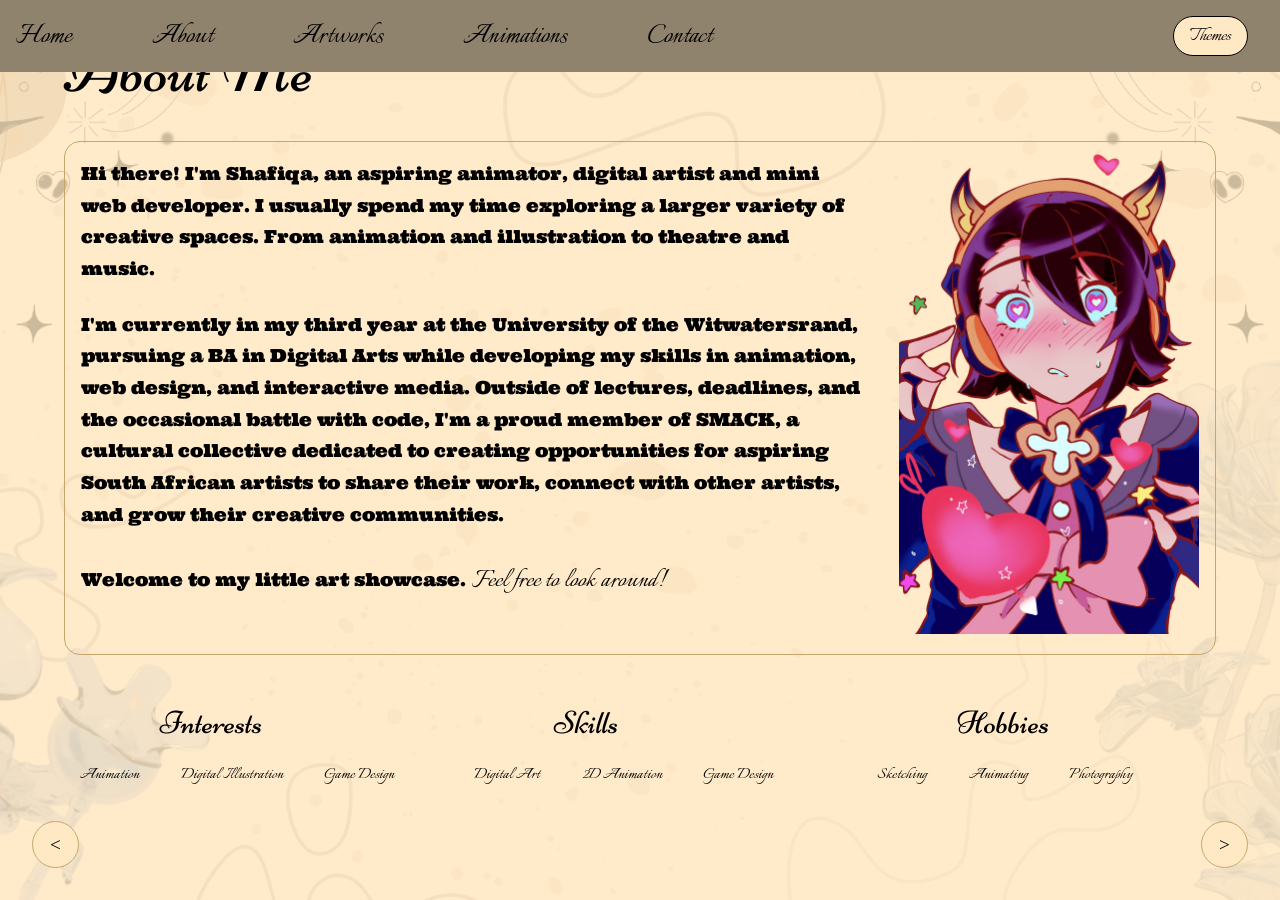
==== docs/Pages/about.html @ 5a936bd5 "first push" ====
<!DOCTYPE html>
<html lang="en">
<head>
    <meta charset="UTF-8">
    <meta name="viewport" content="width=device-width, initial-scale=1.0">
    <title>About Me</title>
     <link rel="stylesheet" href="../Styles/main.css" />
     <link rel="stylesheet" href="../Styles/responsive.css" />
     <link rel="stylesheet" href="about.css"/> 
</head>
<body class="coloured-bg">

<div class="loader" id="loader">
    <div class="loader-ring"></div>
</div>

    <nav id="desktop-nav"></nav>

    <div class="themetoggle">
        <button class="theme-btn" id="themeBtn">Themes</button>
        <div class="theme-dropdown" id="themeDropdown">
            <button id="lightMode">Light</button>
            <button id="darkMode">Dark</button>
        </div>
    </div>

    <main class="about-container">

        <h1 class="about-title niconne-regular" >About Me</h1>

        <div class="about-content">
            <div class="about-text">
                <p class="ultra-regular">Hi there! I'm Shafiqa, an aspiring animator, digital artist and mini web developer. 
                  I usually spend my time exploring a larger variety of creative spaces. From animation and illustration to theatre and music. </p>

                <p class="ultra-regular">I'm currently in my third year at the University of the Witwatersrand, pursuing a BA in Digital Arts while developing my skills in animation, web design, and interactive media.

                  Outside of lectures, deadlines, and the occasional battle with code, I'm a proud member of SMACK, a cultural collective dedicated to creating opportunities for aspiring South African artists to share their work, connect with other artists, and grow their creative communities.</p>

                  <p class="ultra-regular"> Welcome to my little art showcase.<a href="/Pages/artworks.html" class="italianno-regular"> Feel free to look around!</a></p>
    
            </div>
            <div class="about-image">
                <img src="../Assets/Images/OC.png" alt="Drawing of anime style OC"/>
            </div>
        </div>

        <div class="about-details">
            <div class="about-interests">
                <h2 class="niconne-regular" >Interests</h2>
                <div class="tags">
                    <span class="tag">Animation</span>
                    <span class="tag">Digital Illustration</span>
                    <span class="tag">Game Design</span>
                </div>
            </div>

            <div class="about-skills">
                <h2 class="niconne-regular">Skills</h2>
                <div class="tags">
                    <span class="tag">Digital Art</span>
                    <span class="tag">2D Animation</span>
                    <span class="tag">Game Design</span>
                </div>
            </div>

            <div class="about-hobbies">
                <h2 class="niconne-regular">Hobbies</h2>
                <div class="tags">
                    <span class="tag">Sketching</span>
                    <span class="tag">Animating</span>
                    <span class="tag">Photography</span>
                </div>
            </div>
        </div>

    </main>

    <script src="../Scripts/interactions.js"></script>
    <script src="../Scripts/navigation.js"></script>
    <script src="../Scripts/themetoggle.js"></script>

<a href="../index.html" class="page-arrow prev-arrow" data-tootip="Previous: Home"><</a>
<a href="artworks.html" class="page-arrow next-arrow" data-tooltip="Next: Artworks">></a>
    
</body>
</html>
---- docs/Styles/main.css ----
@import url('https://fonts.googleapis.com/css2?family=Italianno&display=swap'); /* font import */


@import url('https://fonts.googleapis.com/css2?family=Italianno&family=Niconne&display=swap');

*{
    margin: 0;
    padding: 0;
}

body{
    background-image: url(../Assets/Images/Homepage-Background.png);
    background-size: cover;
    background-position: center;
    background-repeat: no-repeat;
    min-height: 100vh;
}

.coloured-bg{
background-color: #ffe9c4;
background-image: url(../Assets/Images/Background-Image.png);
background-size: cover;
background-position: center;
background-repeat: no-repeat;
background-attachment: fixed;

}

.coloured-bg::before{
    content:'';
    position: fixed;
    inset: 0;
    background: rgba(255, 233, 196, 0.80);
    z-index: 0; 
    pointer-events: none;
}

nav, main, .themetoggle{
    position: relative;
    z-index: 1; /*this helps with the arrangement of content*/
}

.italianno-regular {
  font-family: "Italianno", cursive;
  font-weight: 400;
  font-style: normal;
  font-size: 30px;
}

.niconne-regular {
  font-family: "Niconne", cursive;
  font-weight: 400;
  font-style: normal;
  font-size: 60px;
}

html{ 
    scroll-behavior:smooth;
}

a,
.btn{
    transition: all 300ms ease; /*allows visible change when clicking on buttons */ 
}

nav,
.navigation-links{
    display: flex; 
    gap: 5rem;
    list-style: none;
    font-size: 2rem;/*aligns the navigation links to each page horizontally across the page*/ 
}

.hamburger{
    display: none;
    margin-right: auto;
    background: #ffe9c4;
    border-radius: 2rem;
    padding: 0.4rem 0.8rem;
    cursor: pointer;
    flex-direction: column;
    gap: 4px;
    align-items: center;
    justify-content: center;
}

.hamburger span{
    display: block;
    width: 25px;
    height: 2px;
    background-color:#000000;
    border-radius: 3px;
    transition: all 0.3s ease;
}

.hamburger-menu{
    display: none;
    position: fixed;
    top: 0%;
    nav-left: 0%;
    width: 100%;
    height: 100vh;
    background-color: #90836e;
    padding: 5rem 1rem 1rem;
    z-index: 99;
}   

.hamburger-menu.open{
    display: flex;
    flex-direction: column;
    align-items: center;
    justify-content: center;
}

nav{
    background-color: #90836e;
    color:#000000;
    display: flex;
    flex-direction: row;
    align-items: center;
    justify-content: space-between;
    height: auto;
    padding: 1rem 1rem;
    position: fixed;
    width: 100vw;
    box-sizing: border-box;
    z-index: 100;
}

body.dark-mode{
     background-color: #1f180d;
     color:#645543;
}

body.dark-mode nav{
    background-color: #2a1f0f;
}

body.dark-mode.coloured-bg{
    background-color: #1f180d;
}

body.dark-mode.coloured-bg::before{
    background: rgba(26, 18, 10, 0.85);
}
body.dark-mode a{
    color: #e0c9a6;
}

body.dark-mode .theme-btn{
    background-color: #2a1f0f;
    color: #e0c9a6;
    border-color: #645543;
}

body.dark-mode .theme-dropdown{
    background-color: #2a1f0f;
    color: #e0c9a6;
}

.themetoggle{
    position: fixed;
    top: 1rem;
    right: 2rem;
    z-index: 999;
}

.theme-btn{
    font-family:"Italianno", cursive;
    font-size: 1.4rem;
    background: #ffe9c4;
    border: 1px solid #000000;
    border-radius: 2rem;
    padding: 0.3rem 1rem;
    cursor: pointer;
}


.theme-dropdown{
    display: none;
    flex-direction: column;
    background: #ffe9c4;
    border: 1px;
    border-radius: 1rem;
    padding: 0.5rem;
    margin-top: 0.3rem;
}

.theme-dropdown.open{
display: flex;
}

.theme-dropdown button{
    font-family: "Italianno", cursive;
    font-size: 1.2rem;
    background: none;
    border: none;
    padding: 0.3rem 0.5rem;
    cursor: pointer;
    text-align: left;
}

.theme-dropdown button:hover{
    color: rgb(196, 167, 109);
}

.navigation-links{
    gap: 5rem;
    list-style: none;
    font-size: 2rem;
}

a{
    color: black;
    text-decoration: none;
    text-decoration-color: whitesmoke;
}
a:hover{
    color: rgb(196, 167, 109);
    text-decoration: underline;
    text-underline-offset: 1rem;
    text-decoration-color: rgb(203, 188, 148);
}

.logo{
    font-size: 5rem;
    font-family:"Niconne", cursive;
}

.logo:hover{
    cursor: default;
}

.hero-section{
    display: flex;
    flex-direction: column;
    align-items: center;
    text-align: center;
    gap: 1rem;
    padding-top: 7rem;
}

.hero-subtitle{
    font-family: "Italianno", cursive;
    font-size: 1.8rem;
    color: rgb(196, 167, 109);
    padding-top: 18rem;
}

.hero-btn{
    display: inline-block;
    width: fit-content;
    border: 2px solid #000000;
    border-radius: 2rem;
    padding: 0.75rem 1.5rem;
    font-size: 1rem;
    font-family: "Italianno", cursive;
    font-size: 1.4rem;
    position: fixed;
    bottom: 1.3rem;
    left: 43%;
    transform: translateX(-50);
}

.hero-btn:hover{
    background-color: rgb(196, 167, 109);
    border-color: rgb(196, 167, 109);
    color: white;
}

.loader{
    position: fixed;
    inset: 0;
    background: #ffe9c4;
    z-index: 9999;
    display: flex;
    justify-content: center;
    align-items: center;
    transition: opacity 0.5s ease;
}

.loader.hidden{
    opacity: 0;
    pointer-events: none;
}

.loader-ring{
    width: 50px;
    height: 50px;
    border: 3px solid rgba(196, 167, 109, 0.3);
    border-top-color: rgb(196, 167, 109);
    border-radius: 50%;
    animation: spin 0.9s linear infinite;
}

@keyframes spin{
    to {transform: rotate(360deg);}
}

.page-arrow{
    position: fixed;
    bottom: 2rem;
    background: #ffe9c4;
    border: 1px solid rgb(196, 167, 109);
    border-radius: 50%;
    width: 45px;
    height: 45px;
    display: flex;
    align-items: center;
    justify-content: center;
    font-size: 1.2rem;
    color: #000;
    text-decoration: none;
    transition: all 0.3s ease;
    z-index: 100;
}

.page-arrow:hover{
    background: rgb(196, 167, 109);
    color: white;
    text-decoration: none;
}

.prev-arrow {left: 2rem;}
.next-arrow {right: 2rem;}

.page-arrow[data-tooltip]:hover::before{
    content: attr(data-tooltip);
    position: absolute;
    bottom: calc(100% + 8px);
    left: 50%;
    transform: translateX(-50%);
    background: #2C1F14;
    color: #ffe9c4;
    font-family: "Italianno", cursive;
    font-size: 1rem;
    padding: 0.3rem 0.8rem;
    border-radius: 1rem;
    white-space: nowrap;
    pointer-events: none;
}
 
main{
    padding: 1rem 1.5rem;
}
---- docs/Styles/responsive.css ----
body{
    background-attachment: scroll;
} /*making the background image responsive*/


@media (max-width: 1024px){
    .navigation-links {
        gap: 2rem;
    } /*making it responsive for tablets*/

    .hero-btn{
        bottom: 3rem;
        left: 50%;
        transform: translateX(-50%);
    }

    .hero-subtitle{
        padding-top: 12rem;
    }
}


@media (max-width: 768px){
    
    .navigation-links{
        display: none;
    } /*hiding the navigation links for phones*/

   
    .hamburger{
        display: flex;
        margin-right: auto;
    } /*show the hamburger*/

   
    nav{
        flex-direction: row;
        justify-content: space-between;
        align-items: center;
        position: relative;
    }

    
    .hamburger-menu{
        position: absolute;
        top: 100%;
        left: 0;
        width: 100%;
        background-color: #90836e;
        padding: 1rem;
        z-index: 999;
    } /*this is for the dropdown*/

    .hamburger-menu.open{
        display: block;
    }

    .mobile-links{
        list-style: none;
        display: flex;
        flex-direction: column;
        gap: 1rem;
        text-align: center;
    }

    .mobile-links a{
        font-family: "Italianno", cursive;
        font-size: 1.8rem;
        color: black;
    }

   
    .hero-section{
        padding-top: 1rem;
    }

    .logo{
        font-size: 3rem;
    }

    .hero-btn{
        left: 50%;
        transform: translateX(-50%);
    }

    .hero-subtitle{
        padding-bottom: 30rem;
    }


    .about-text{
        width: 100%;
        word-wrap: break-word;
        overflow-wrap: break-word;
        box-sizing: border-box;
    }

    .about-text p{
        font-size: 0.8rem;
        line-height: 1.6;
    }

   
    .about-image{
    order: -1; /* moves image to the top */
    width: 100%;
    text-align: center;
    flex-shrink: 0;
    }

    .about-image img{
    width: 120px;
    height: 120px;
    object-fit: cover;
    display: block;
    margin: 0 auto;
    }

    .about-details{
    flex-direction: column;
    gap: 1.5rem;
    }

    .static-img{
        height: 120px;
    }

    .artwork-decription h2{
        margin-top: 2rem;
        margin-bottom: 2rem;
    }
    
}
---- docs/Pages/about.css ----
@import url('https://fonts.googleapis.com/css2?family=Gelasio:ital,wght@0,400..700;1,400..700&family=Italianno&family=Niconne&family=PT+Sans:ital,wght@0,400;0,700;1,400;1,700&family=Playfair+Display:ital,wght@0,400..900;1,400..900&display=swap');
@import url('https://fonts.googleapis.com/css2?family=Gelasio:ital,wght@0,400..700;1,400..700&family=Italianno&family=Niconne&family=PT+Sans:ital,wght@0,400;0,700;1,400;1,700&family=Playfair+Display:ital,wght@0,400..900;1,400..900&family=Ultra&display=swap');
.pt-sans-regular {
  font-family: "PT Sans", sans-serif;
  font-weight: 400;
  font-style: normal;
  font-size: 30px;
}

.pt-sans-bold {
  font-family: "PT Sans", sans-serif;
  font-weight: 700;
  font-style: normal;
}

.pt-sans-regular-italic {
  font-family: "PT Sans", sans-serif;
  font-weight: 400;
  font-style: italic;
}

.pt-sans-bold-italic {
  font-family: "PT Sans", sans-serif;
  font-weight: 700;
  font-style: italic;
}

.ultra-regular {
  font-family: "Ultra", serif;
  font-weight: 400;
  font-style: normal;
  font-size: 18px;
}

.about-text p{
    margin-bottom: 1.5rem;
    line-height: 1.8;
    font-size: 1.1rem;
}

.about-container{
    padding: 2rem 4rem;
}

.about-title{
    font-size: 4rem;
    margin-bottom: 2rem;
}

.about-image img{
    width: 300px;
    height: 500px;
    border-radius: 1rem;
    object-fit: cover;   
}

.about-content{
    display: flex;
    flex-direction: row;
    gap: 2rem;
    align-items: flex-start;
    border: 1px solid rgb(196, 167, 109);
    border-radius: 1rem;
    padding: 1rem;
}

.about-content:hover{
  outline: 3px solid rgb(196, 167, 109);
  outline-offset: 5px;
  box-shadow: 0px 4px 15px rgb(196, 167, 109, 0.4);
  background-color: rgb(79, 68, 44);
  color: rgb(255, 242, 216);
}

.about-text{
    flex: 1;
}

.about-image{
    flex-shrink: 0;
    align-self: flex-start;
    margin-top: -1.5rem;
}

.about-details{
    display: flex;
    gap: 3rem;
    margin-top: 3rem;
    justify-content:space-around;
}

.about-details h2{
    font-family: "Niconne", cursive;
    font-size: 2rem;
    margin-bottom: 1rem;
    padding-left: 6rem;
}

.about-interest,
.about-skills,
.about-hobbies{
    flex:1; /*aligns all the h2 headings*/
}

.tags{
    display: flex;
    flex-wrap: wrap;
    gap: 0.6rem;
}

.tag{
    font-family: "Italianno", cursive;
    font-size: 1.2rem;
    background: none;
    padding: 0.3rem 1rem;
    transition: all 0.3s ease;
}

.tag:hover{
    background-color: rgb(196, 167, 109);
    border-color: rgb(196, 167, 109);
    color: white;
    cursor: default;
    border-radius: 2rem;
}

@media (max-width: 768px){
    .about-image img{
        width: 150px;
        height: 150px;
        object-fit: cover;
    }

    .about-image{
        width: 100px;
        text-align: center;
        margin-top: 1rem;
        margin-bottom: 1rem;
        order: -1;
    }

    .about-content{
        flex-direction: column;
    }
}
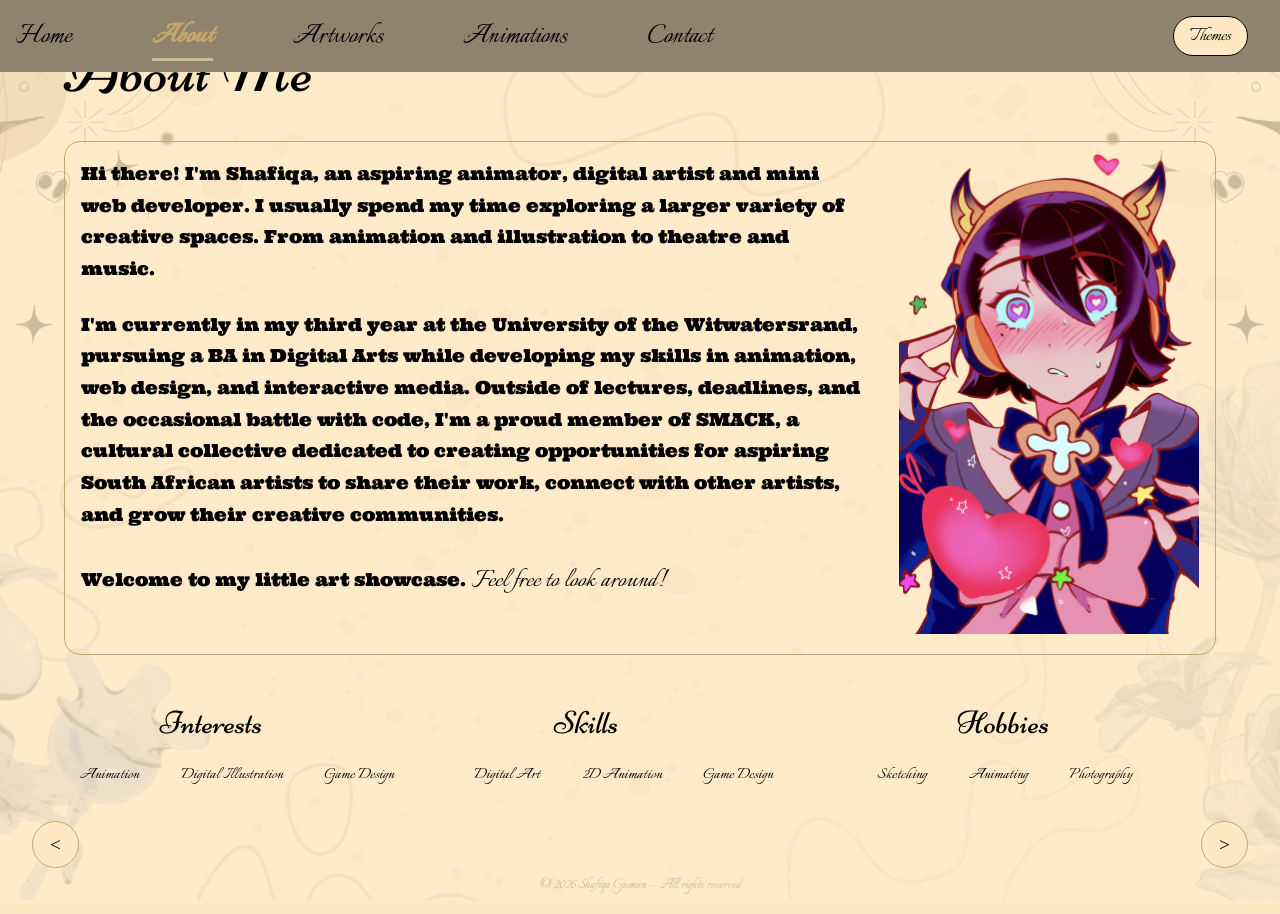
==== commit 23ea6a0e: "added a footer" ====
--- a/docs/Pages/about.html
+++ b/docs/Pages/about.html
@@ -76,7 +76,13 @@
 
     </main>
 
-    <script src="../Scripts/interactions.js"></script>
+        <footer class="site-footer">
+            <div class="footer-inner">
+                <p>© 2026 Shafiqa Guman — All rights reserved</p>
+            </div>
+        </footer>
+
+        <script src="../Scripts/interactions.js"></script>
     <script src="../Scripts/navigation.js"></script>
     <script src="../Scripts/themetoggle.js"></script>
 
--- a/docs/Styles/main.css
+++ b/docs/Styles/main.css
@@ -223,6 +223,18 @@
     text-decoration-color: rgb(203, 188, 148);
 }
 
+a.active{
+    font-weight: bold;
+    text-decoration: underline;
+    text-underline-offset: 1rem;
+    text-decoration-color: rgb(203, 188, 148);
+    color: rgb(196, 167, 109);
+}
+
+body.dark-mode a.active{
+    color: #f5d5a8;
+}
+
 .logo{
     font-size: 5rem;
     font-family:"Niconne", cursive;
@@ -246,6 +258,28 @@
     font-size: 1.8rem;
     color: rgb(196, 167, 109);
     padding-top: 18rem;
+}
+
+/* Centered site footer */
+.site-footer{
+    text-align: center;
+    padding: 1.2rem 1rem;
+    font-family: "Italianno", cursive;
+    background: transparent;
+    color: #000000;
+    width: 100%;
+    box-sizing: border-box;
+    margin-top: 2rem;
+    z-index: 1;
+}
+
+.site-footer .footer-inner{
+    max-width: 1100px;
+    margin: 0 auto;
+}
+
+body.dark-mode .site-footer{
+    color: #e0c9a6;
 }
 
 .hero-btn{
